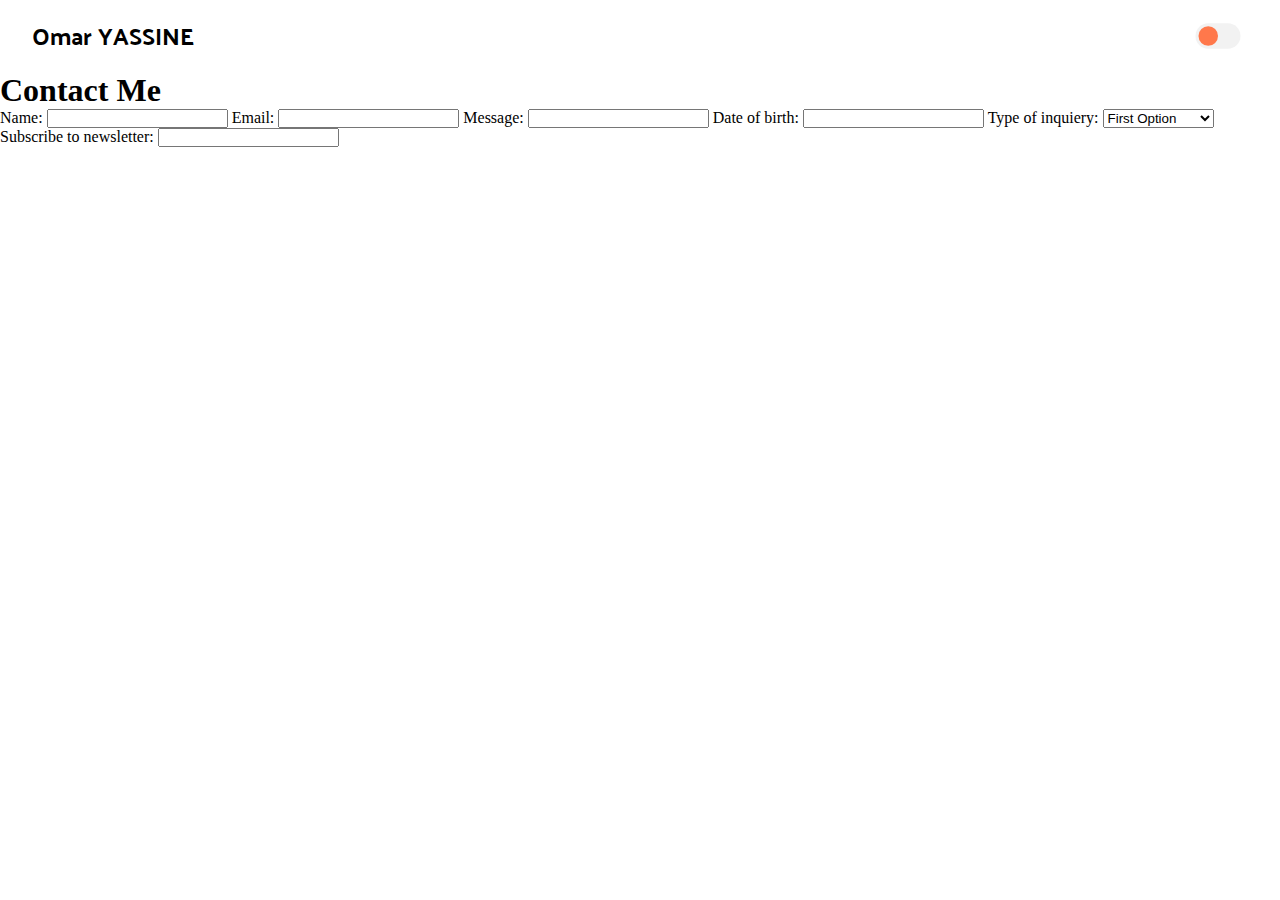
==== contact.html @ a7fbe7fb "first commit" ====
<!DOCTYPE html>
<html lang="en">
    <head>
        <meta charset="UTF-8">
        <title>Contact Me</title>
        <!-- Icon -->
        <link rel="icon" href="gamepad.svg" type="image/svg+xml">

        <!-- Styles -->
        <link rel="stylesheet" href="styles/contact.css">
        <link rel="stylesheet" href="styles/common.css">
        <link rel="stylesheet" href="styles/switch.css">
        <link rel="stylesheet" href="styles/palaquin.css">

        <!-- Fonts -->
        <!-- Palanquin -->
        <link rel="preconnect" href="https://fonts.googleapis.com">
        <link rel="preconnect" href="https://fonts.gstatic.com" crossorigin>
        <link
            href="https://fonts.googleapis.com/css2?family=Palanquin:wght@100;200;300;400;500;600;700&display=swap"
            rel="stylesheet">
    </head>
    <body>
        <div class="gotocontent"></div>
        <nav>
            <a href="/" class="name">Omar YASSINE</a>
            <!-- Rounded switch -->
            <label class="switch">
                Toggle Dark Mode
                <input type="checkbox">
                <span class="slider round"></span>
            </label>
        </nav>
        <h1>Contact Me</h1>
        <form action="/">
            <label>
                Name:
                <input type="text">
            </label>
            <label>
                Email:
                <input type="email">
            </label>
            <label>
                Message:
                <input type>
            </label>
            <label>
                Date of birth:
                <input type="text">
            </label>
            <label>
                Type of inquiery:
                <select id="inquiery">
                    <option value="0">First Option</option>
                    <option value="1">Second Option</option>
                    <option value="2">Third Option</option>
                </select>
            </label>
            <label>
                Subscribe to newsletter:
                <input type="text">
            </label>
        </form>
    </body>
</html>
---- styles/contact.css ----
*:not(p) {
    padding: 0;
    margin: 0;
}
---- styles/common.css ----
* {
    cursor: default;
}

a,
button {
    cursor: pointer;
}

nav {
    display: flex;
    align-items: center;
    justify-content: space-between;
    height: 72px;
    margin: 0 32px;
}

nav>.name {
    font-family: "Palanquin", sans-serif;
    font-weight: bold;
    font-style: normal;
    line-height: 1;

    font-size: 24px;
    color: black;
    text-decoration: none;
    /* padding-left: 28px; */
    /* border: solid black; */
}

.gotocontent {
    position: absolute;
    height: 0;
}
---- styles/switch.css ----
/* The switch - the box around the slider */
.switch {
    position: relative;
    display: inline-block;
    width: 60px;
    height: 34px;
    scale: .75;
    font-size: 0;
}

/* Hide default HTML checkbox */
.switch input {
    opacity: 0;
    width: 0;
    height: 0;
}

/* The slider */
.slider {
    position: absolute;
    cursor: pointer;
    top: 0;
    left: 0;
    right: 0;
    bottom: 0;
    background-color: #f2f2f2;
    -webkit-transition: .4s;
    transition: .4s;
}

.slider:before {
    position: absolute;
    content: "";
    height: 26px;
    width: 26px;
    left: 4px;
    bottom: 4px;
    background-color: #FF784B;
    -webkit-transition: .4s;
    transition: .4s;
}

input:checked+.slider {
    background-color: #333;
}

input:focus+.slider {
    box-shadow: 0 0 1px #2196F3;
}

input:checked+.slider:before {
    -webkit-transform: translateX(26px);
    -ms-transform: translateX(26px);
    transform: translateX(26px);
}

/* Rounded sliders */
.slider.round {
    border-radius: 34px;
}

.slider.round:before {
    border-radius: 50%;
}
---- styles/palaquin.css ----
.palanquin-thin {
    font-family: "Palanquin", sans-serif;
    font-weight: 100;
    font-style: normal;
}

.palanquin-extralight {
    font-family: "Palanquin", sans-serif;
    font-weight: 200;
    font-style: normal;
}

.palanquin-light {
    font-family: "Palanquin", sans-serif;
    font-weight: 300;
    font-style: normal;
}

.palanquin-regular {
    font-family: "Palanquin", sans-serif;
    font-weight: 400;
    font-style: normal;
}

.palanquin-medium {
    font-family: "Palanquin", sans-serif;
    font-weight: 500;
    font-style: normal;
}

.palanquin-semibold {
    font-family: "Palanquin", sans-serif;
    font-weight: 600;
    font-style: normal;
}

.palanquin-bold {
    font-family: "Palanquin", sans-serif;
    font-weight: 700;
    font-style: normal;
}
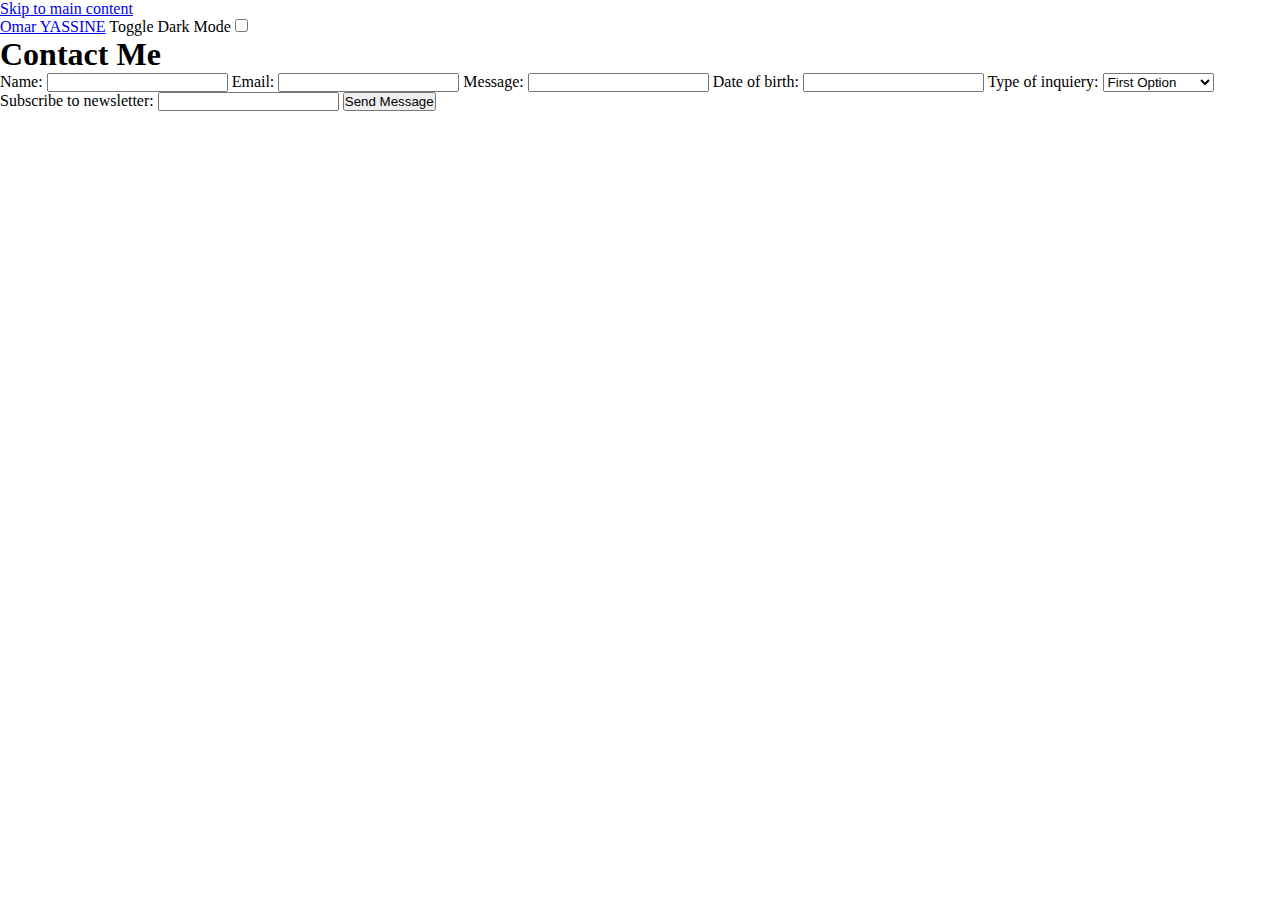
==== commit e9f796a9: "darkmode logic" ====
--- a/contact.html
+++ b/contact.html
@@ -8,9 +8,9 @@
 
         <!-- Styles -->
         <link rel="stylesheet" href="styles/contact.css">
-        <link rel="stylesheet" href="styles/common.css">
-        <link rel="stylesheet" href="styles/switch.css">
-        <link rel="stylesheet" href="styles/palaquin.css">
+        <!-- <link rel="stylesheet" href="styles/common.css"> -->
+        <!-- <link rel="stylesheet" href="styles/switch.css"> -->
+        <!-- <link rel="stylesheet" href="styles/palaquin.css"> -->
 
         <!-- Fonts -->
         <!-- Palanquin -->
@@ -21,7 +21,7 @@
             rel="stylesheet">
     </head>
     <body>
-        <div class="gotocontent"></div>
+        <a href="#main" class="skip-link" tabindex="0">Skip to main content</a>
         <nav>
             <a href="/" class="name">Omar YASSINE</a>
             <!-- Rounded switch -->
@@ -31,36 +31,27 @@
                 <span class="slider round"></span>
             </label>
         </nav>
-        <h1>Contact Me</h1>
-        <form action="/">
-            <label>
-                Name:
-                <input type="text">
-            </label>
-            <label>
-                Email:
-                <input type="email">
-            </label>
-            <label>
-                Message:
-                <input type>
-            </label>
-            <label>
-                Date of birth:
-                <input type="text">
-            </label>
-            <label>
-                Type of inquiery:
+        <main>
+            <h1>Contact Me</h1>
+            <form action="/">
+                <label for="name">Name:</label>
+                <input id="name" type="text">
+                <label for="email">Email:</label>
+                <input id=email type="email">
+                <label for="message">Message:</label>
+                <input id=message type="text">
+                <label for="dateofbirth">Date of birth:</label>
+                <input id=dateofbirth type="text">
+                <label for="inquiery">Type of inquiery:</label>
                 <select id="inquiery">
                     <option value="0">First Option</option>
                     <option value="1">Second Option</option>
                     <option value="2">Third Option</option>
                 </select>
-            </label>
-            <label>
-                Subscribe to newsletter:
-                <input type="text">
-            </label>
-        </form>
+                <label for="newsletter">Subscribe to newsletter:</label>
+                <input id=newsletter type="text">
+                <button type="submit">Send Message</button>
+            </form>
+        </main>
     </body>
 </html>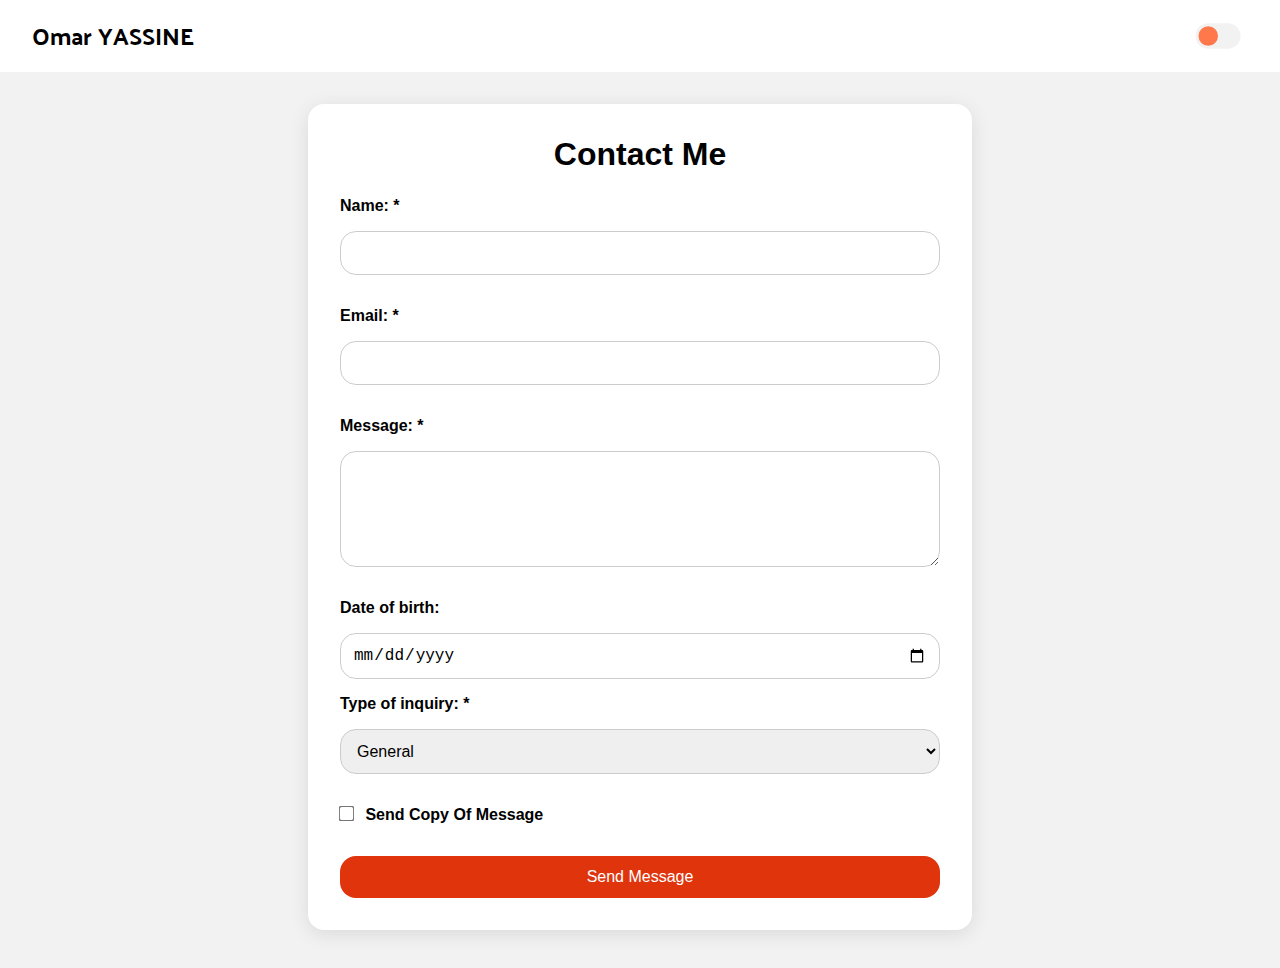
==== commit 001d5397: "Complete Contact Page" ====
--- a/contact.html
+++ b/contact.html
@@ -7,10 +7,7 @@
         <link rel="icon" href="gamepad.svg" type="image/svg+xml">
 
         <!-- Styles -->
-        <link rel="stylesheet" href="styles/contact.css">
-        <!-- <link rel="stylesheet" href="styles/common.css"> -->
-        <!-- <link rel="stylesheet" href="styles/switch.css"> -->
-        <!-- <link rel="stylesheet" href="styles/palaquin.css"> -->
+        <link rel="stylesheet" href="styles/style-contact.css">
 
         <!-- Fonts -->
         <!-- Palanquin -->
@@ -19,37 +16,54 @@
         <link
             href="https://fonts.googleapis.com/css2?family=Palanquin:wght@100;200;300;400;500;600;700&display=swap"
             rel="stylesheet">
+
+        <!-- Scripts -->
+        <script type="text/javascript" src="darkmode.js" defer></script>
+        <script type="text/javascript" src="contact.js" defer></script>
     </head>
     <body>
         <a href="#main" class="skip-link" tabindex="0">Skip to main content</a>
-        <nav>
-            <a href="/" class="name">Omar YASSINE</a>
-            <!-- Rounded switch -->
-            <label class="switch">
-                Toggle Dark Mode
-                <input type="checkbox">
-                <span class="slider round"></span>
-            </label>
-        </nav>
-        <main>
+        <header>
+            <nav aria-label="Main navigation">
+                <a href="/" class="name">Omar YASSINE</a>
+                <label class="switch prevent-select">
+                    Toggle Dark Mode
+                    <input type="checkbox" aria-label="Toggle dark mode">
+                    <span class="slider round" aria-hidden="true"></span>
+                </label>
+            </nav>
+        </header>
+        <main id="main">
             <h1>Contact Me</h1>
-            <form action="/">
+            <form action="/" aria-label="Contact form">
                 <label for="name">Name:</label>
-                <input id="name" type="text">
+                <input id="name" name="name" type="text" required aria-required="true" aria-describedby="name-error">
+                <div id="name-error" class="error-message" aria-live="polite"></div>
+
                 <label for="email">Email:</label>
-                <input id=email type="email">
+                <input id="email" name="email" type="email" required aria-required="true" aria-describedby="email-error">
+                <div id="email-error" class="error-message" aria-live="polite"></div>
+
                 <label for="message">Message:</label>
-                <input id=message type="text">
+                <textarea id="message" name="message" rows="5" required aria-required="true" aria-describedby="message-error"></textarea>
+                <div id="message-error" class="error-message" aria-live="polite"></div>
+
                 <label for="dateofbirth">Date of birth:</label>
-                <input id=dateofbirth type="text">
-                <label for="inquiery">Type of inquiery:</label>
-                <select id="inquiery">
-                    <option value="0">First Option</option>
-                    <option value="1">Second Option</option>
-                    <option value="2">Third Option</option>
+                <input id="dateofbirth" name="dob" type="date">
+
+                <label for="inquiery">Type of inquiry:</label>
+                <select id="inquiery" name="inquiry" required aria-required="true" aria-describedby="inquiery-error">
+                    <option value="0">General</option>
+                    <option value="1">Work Opportunity</option>
+                    <option value="2">Collaboration</option>
                 </select>
-                <label for="newsletter">Subscribe to newsletter:</label>
-                <input id=newsletter type="text">
+                <div id="inquiery-error" class="error-message" aria-live="polite"></div>
+
+                <label>
+                    <input id="newsletter" name="newsletter" type="checkbox">
+                    Send Copy Of Message
+                </label>
+                <div id="form-message" aria-live="polite" role="status"></div>
                 <button type="submit">Send Message</button>
             </form>
         </main>
--- a/styles/style-contact.css
+++ b/styles/style-contact.css
@@ -0,0 +1,5 @@
+@import url(contact.css);
+@import url(switch.css);
+@import url(nav.css);
+@import url(common.css);
+@import url(variables.css);